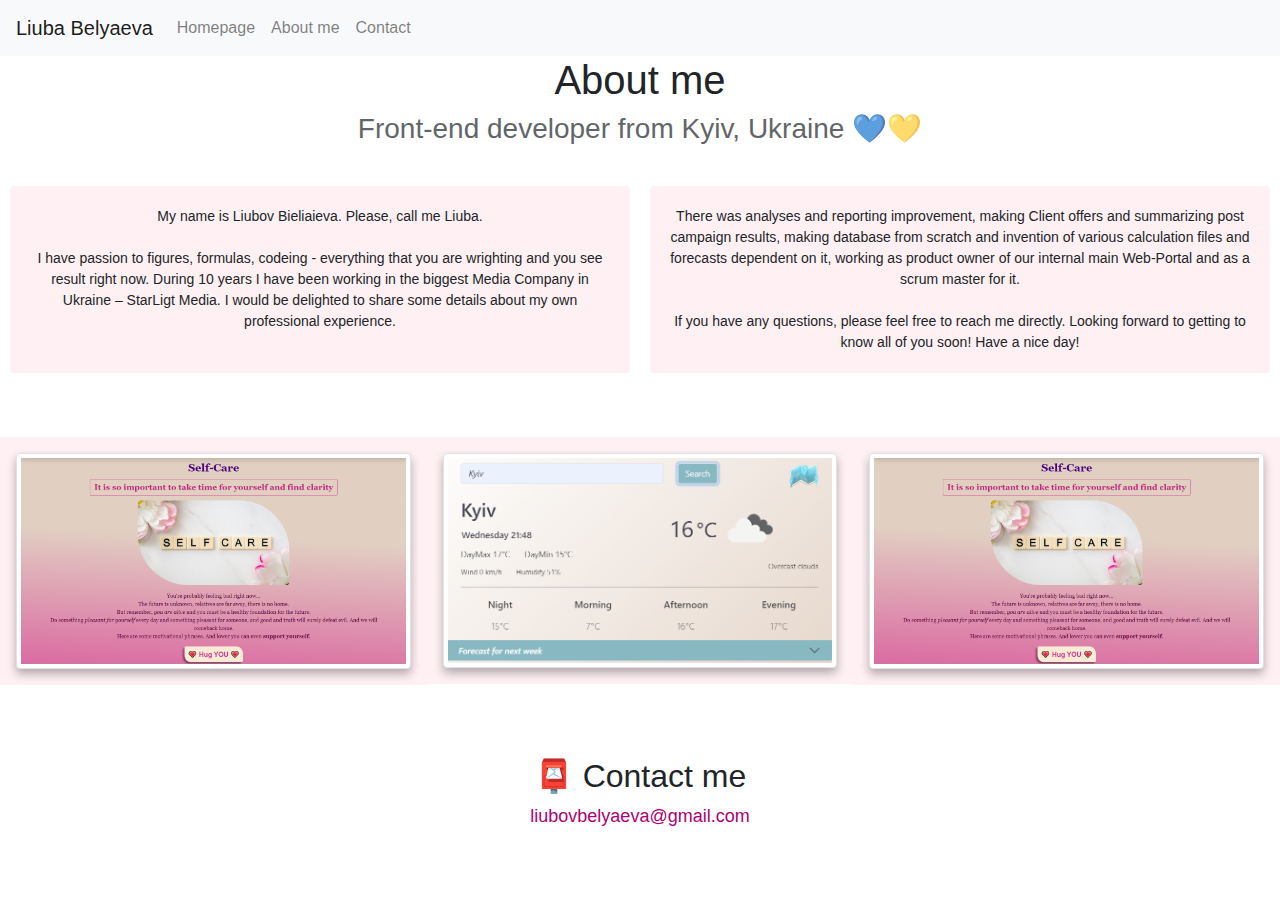
==== about.html @ 62ce24fb "sent all files to MyPortfolio" ====
<!DOCTYPE html>
<html lang="en">
  <head>
    <meta charset="UTF-8" />
    <meta http-equiv="X-UA-Compatible" content="IE=edge" />
    <meta name="viewport" content="width=device-width, initial-scale=1.0" />
    <link rel="stylesheet" href="style.css" />
    <title>About [Your name]</title>
    <link
      rel="stylesheet"
      href="https://cdn.jsdelivr.net/npm/bootstrap@4.0.0/dist/css/bootstrap.min.css"
      integrity="sha384-Gn5384xqQ1aoWXA+058RXPxPg6fy4IWvTNh0E263XmFcJlSAwiGgFAW/dAiS6JXm"
      crossorigin="anonymous"
    />
    <script
      src="https://code.jquery.com/jquery-3.2.1.slim.min.js"
      integrity="sha384-KJ3o2DKtIkvYIK3UENzmM7KCkRr/rE9/Qpg6aAZGJwFDMVNA/GpGFF93hXpG5KkN"
      crossorigin="anonymous"
    ></script>
    <script
      src="https://cdn.jsdelivr.net/npm/popper.js@1.12.9/dist/umd/popper.min.js"
      integrity="sha384-ApNbgh9B+Y1QKtv3Rn7W3mgPxhU9K/ScQsAP7hUibX39j7fakFPskvXusvfa0b4Q"
      crossorigin="anonymous"
    ></script>
    <script
      src="https://cdn.jsdelivr.net/npm/bootstrap@4.0.0/dist/js/bootstrap.min.js"
      integrity="sha384-JZR6Spejh4U02d8jOt6vLEHfe/JQGiRRSQQxSfFWpi1MquVdAyjUar5+76PVCmYl"
      crossorigin="anonymous"
    ></script>
  </head>
  <body>
    <nav class="navbar navbar-expand-lg navbar-light bg-light">
      <a class="navbar-brand" href="index.html">
        Liuba Belyaeva
      </a>
      <button
        class="navbar-toggler"
        type="button"
        data-toggle="collapse"
        data-target="#navbarSupportedContent"
        aria-controls="navbarSupportedContent"
        aria-expanded="false"
        aria-label="Toggle navigation"
      >
        <span class="navbar-toggler-icon"></span>
      </button>

      <div class="collapse navbar-collapse" id="navbarSupportedContent">
        <ul class="navbar-nav mr-auto">
          <li class="nav-item">
            <a class="nav-link" href="index.html">Homepage</a>
          </li>
          <li class="nav-item">
            <a class="nav-link" href="about.html">About me</a>
          </li>
          <li class="nav-item">
            <a class="nav-link" href="about.html#contact">Contact</a>
          </li>
        </ul>
      </div>
    </nav>
    </ br>
    
    <h1>About me</h1>
    <h3>Front-end developer from Kyiv, Ukraine 💙💛</h3>
    <div class="about-paragraphs">
      <p>
        My name is Liubov Bieliaieva. Please, call me Liuba.
        <br />
        <br />
        I have passion to figures, formulas, codeing - everything that you are
        wrighting and you see result right now. During 10 years I have been
        working in the biggest Media Company in Ukraine – StarLigt Media. I
        would be delighted to share some details about my own professional
        experience.
      </p>
      <p>
        There was analyses and reporting improvement, making Client offers and
        summarizing post campaign results, making database from scratch and
        invention of various calculation files and forecasts dependent on it,
        working as product owner of our internal main Web-Portal and as a scrum
        master for it.
        <br />
        <br />
        If you have any questions, please feel free to reach me directly.
        Looking forward to getting to know all of you soon! Have a nice day!
      </p>
    </div>
    <br />
    <div class="container-fluid">
      <div class="row align-items-center">
        <div class="col-sm-4 p-sm-3">
            <a href="https://www.shecodes.io/workshops/shecodes-basics-a172659c-9924-4c7e-833d-50d3d9b6457b/projects/892502" alt="Hug YOU" target="_blank">
          <img src="images/self-care_app.png" class="img-fluid rounded img-thumbnail shadow-lg" />
            </a>
        </div>
        <div class="col-sm-4 p-sm-3">
          <a href="https://candid-sprite-ef77f4.netlify.app/" alt="Weather APP" target="_blank">
            <img src="images/weather_app.png " class="img-fluid rounded img-thumbnail shadow " />
          </a>
          </div>
        <div class="col-sm-4 p-sm-3">
            <a href="https://www.shecodes.io/workshops/shecodes-basics-a172659c-9924-4c7e-833d-50d3d9b6457b/projects/892502" alt="Hug YOU" target="_blank">
            <img src="images/self-care_app.png" class="img-fluid rounded img-thumbnail" />
            </a>
          </div>
      </div>
    </div>
    <br />
    <br />
    <br />
    <div id="contact">
      <h2>📮 Contact me</h2>
      <a href="mailto:liubovbelyaeva@gmail.com" class="email-link">
        liubovbelyaeva@gmail.com
      </a>
    </div>
    <br />
    <br />
      <br />
  </body>
</html>
---- style.css ----
:root {
   #6c63ff;
  --secondary-color: rgb(255, 241, 243);
  --box-shadow: 0 5px 10px rgba(0, 0, 0, 0.3);
  
  --primary-color: #ad0175;
    --text-color: #180110;
  
}



h1,
h2,
h3 {
  text-align: center;
  margin: 0;
  color: var(--primary-color);
}

h1 {
  font-size: 96px;
}

h2 {
  font-size: 48px;
}

h3 {
  font-size: 24px;
  opacity: 0.7;
}

p {
  background: var(--secondary-color);
  padding: 20px;
  border-radius: 4px;
  font-size: 14px;
  line-height: 1.5;
  text-align: center;
  flex: 1;
}

.navigation-links {
  display: flex;
  margin-top: 40px;
  justify-content: center;
}

.navigation-links a {
  margin: 20px;
  border-radius: 4px;
  padding: 20px 15px;
  text-decoration: none;
  text-transform: capitalize;
}

.contact-link {
  background: var(--primary-color);
  box-shadow: var(--box-shadow);
  color: white;
}
.contact-link:hover {
  text-decoration: none;
  font-weight: 500;
  color: white;

}

.about-link {
  color: var(--primary-color);
  border: 1px solid var(--primary-color);
  
}
.about-link:hover {
  text-decoration: none;
  font-weight: 500;
  color: var(--primary-color);
}

button {
  background-color: var(--primary-color);
  color: white;
  box-shadow: var(--box-shadow);
}

button:hover {
  
  color: white;
  font-weight: 500;
}


.homepage-link {
  color: var(--primary-color);
  text-align: center;
  display: block;
}

.about-paragraphs {
  display: flex;
  justify-content: space-evenly;
  margin: 30px 0;
}

.about-paragraphs p {
  margin: 10px;
}

.email-link {
  display: flex;
  justify-content: center;
  color: var(--primary-color);
  font-size: 18px;
  text-decoration: none;
}

.email-link:hover {
  text-decoration: underline;
}

.col-sm-4 {
  background: var(--secondary-color);
}

img {
  box-shadow: var(--box-shadow);
  }

  .navbar-style {
    background-color: var(--secondary-color);
  }
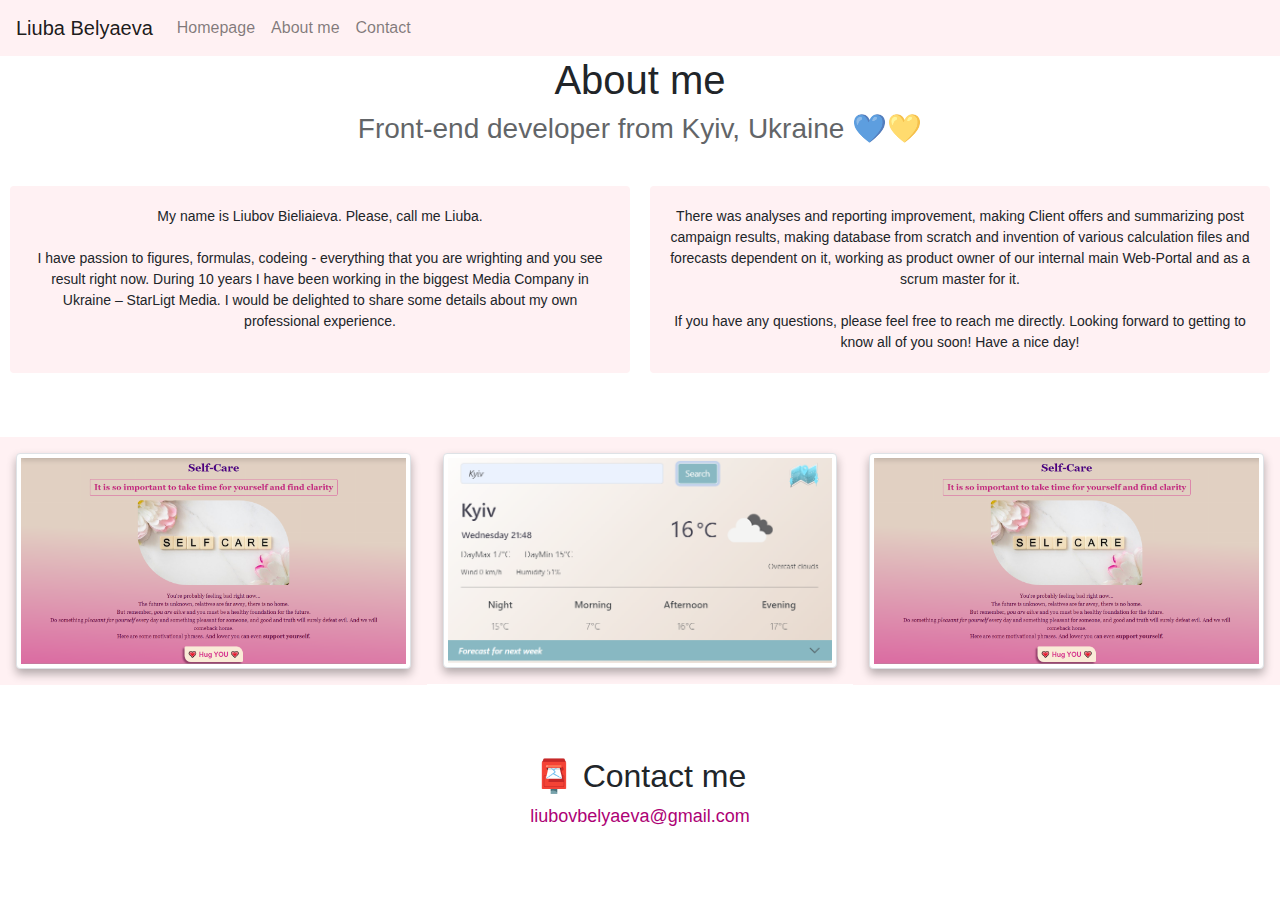
==== commit 7c00a837: "Corrected Navbar color on About Page" ====
--- a/about.html
+++ b/about.html
@@ -4,8 +4,9 @@
     <meta charset="UTF-8" />
     <meta http-equiv="X-UA-Compatible" content="IE=edge" />
     <meta name="viewport" content="width=device-width, initial-scale=1.0" />
+    <meta name="description" content="Front-end developer pass"/>
     <link rel="stylesheet" href="style.css" />
-    <title>About [Your name]</title>
+    <title>About Liubov Bieliaieva</title>
     <link
       rel="stylesheet"
       href="https://cdn.jsdelivr.net/npm/bootstrap@4.0.0/dist/css/bootstrap.min.css"
@@ -29,8 +30,8 @@
     ></script>
   </head>
   <body>
-    <nav class="navbar navbar-expand-lg navbar-light bg-light">
-      <a class="navbar-brand" href="index.html">
+    <nav class="navbar navbar-expand-lg navbar-light navbar-style">
+      <a class="navbar-brand" href="index.html" title="Go to Homepage">
         Liuba Belyaeva
       </a>
       <button
@@ -48,13 +49,13 @@
       <div class="collapse navbar-collapse" id="navbarSupportedContent">
         <ul class="navbar-nav mr-auto">
           <li class="nav-item">
-            <a class="nav-link" href="index.html">Homepage</a>
+            <a class="nav-link" href="index.html" title="Homepage">Homepage</a>
           </li>
           <li class="nav-item">
-            <a class="nav-link" href="about.html">About me</a>
+            <a class="nav-link" href="about.html" title="Reloap About me Page">About me</a>
           </li>
           <li class="nav-item">
-            <a class="nav-link" href="about.html#contact">Contact</a>
+            <a class="nav-link" href="about.html#contact" title="Contact me">Contact</a>
           </li>
         </ul>
       </div>
@@ -90,17 +91,17 @@
     <div class="container-fluid">
       <div class="row align-items-center">
         <div class="col-sm-4 p-sm-3">
-            <a href="https://www.shecodes.io/workshops/shecodes-basics-a172659c-9924-4c7e-833d-50d3d9b6457b/projects/892502" alt="Hug YOU" target="_blank">
+            <a href="https://www.shecodes.io/workshops/shecodes-basics-a172659c-9924-4c7e-833d-50d3d9b6457b/projects/892502" alt="Hug YOU" target="_blank" title="Self-Care App Landing Page">
           <img src="images/self-care_app.png" class="img-fluid rounded img-thumbnail shadow-lg" />
             </a>
         </div>
         <div class="col-sm-4 p-sm-3">
-          <a href="https://candid-sprite-ef77f4.netlify.app/" alt="Weather APP" target="_blank">
+          <a href="https://candid-sprite-ef77f4.netlify.app/" alt="Weather APP" target="_blank" title="Weather App Landing Page">
             <img src="images/weather_app.png " class="img-fluid rounded img-thumbnail shadow " />
           </a>
           </div>
         <div class="col-sm-4 p-sm-3">
-            <a href="https://www.shecodes.io/workshops/shecodes-basics-a172659c-9924-4c7e-833d-50d3d9b6457b/projects/892502" alt="Hug YOU" target="_blank">
+            <a href="https://www.shecodes.io/workshops/shecodes-basics-a172659c-9924-4c7e-833d-50d3d9b6457b/projects/892502" alt="Hug YOU" target="_blank" title="Self-Care App Landing Page">
             <img src="images/self-care_app.png" class="img-fluid rounded img-thumbnail" />
             </a>
           </div>
@@ -111,7 +112,7 @@
     <br />
     <div id="contact">
       <h2>📮 Contact me</h2>
-      <a href="mailto:liubovbelyaeva@gmail.com" class="email-link">
+      <a href="mailto:liubovbelyaeva@gmail.com" class="email-link" title="Go to write an e-mail">
         liubovbelyaeva@gmail.com
       </a>
     </div>
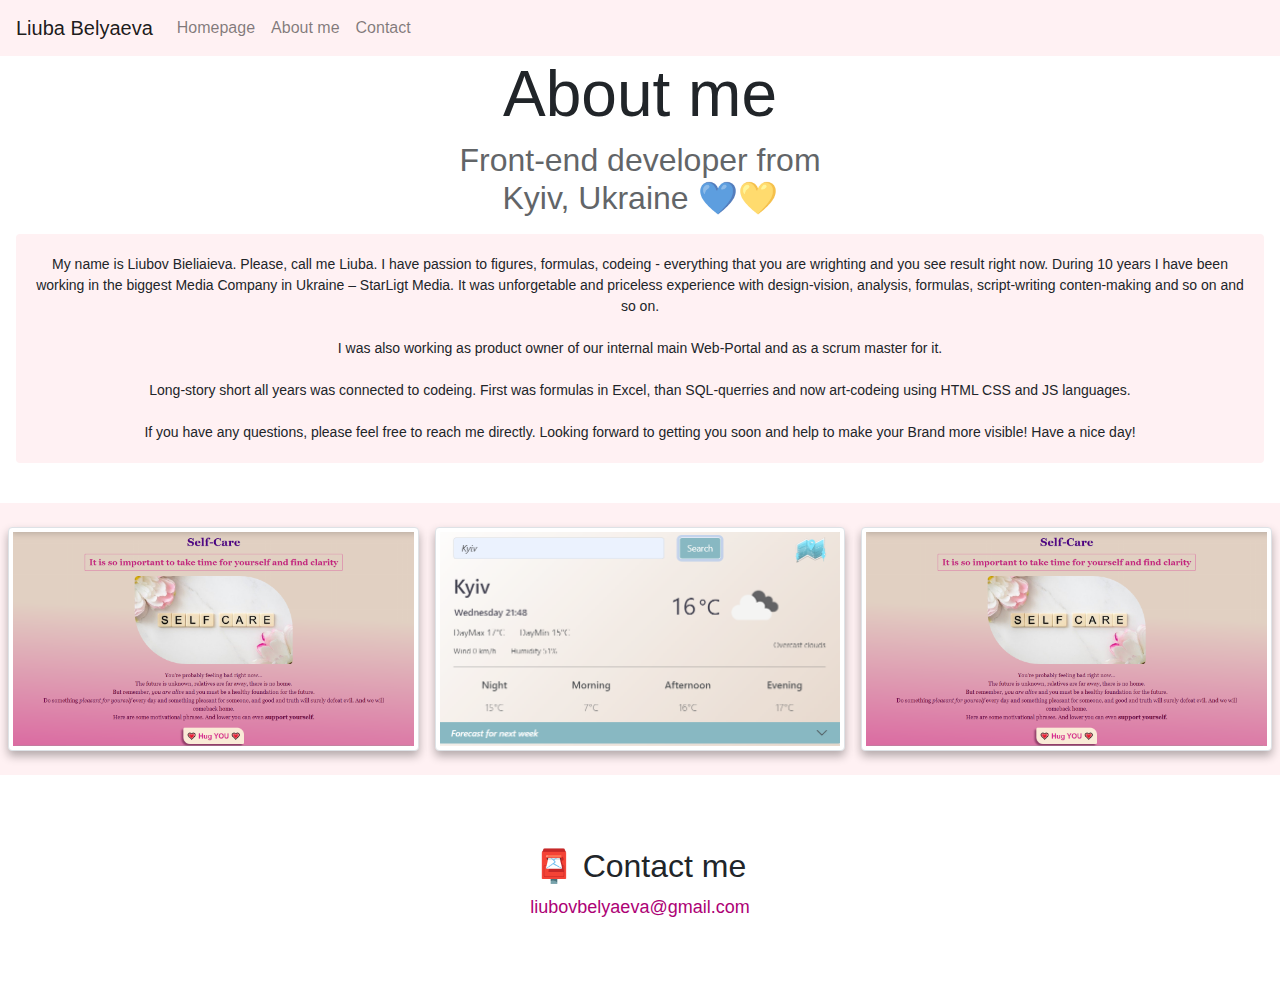
==== commit 45ececba: "Responsive to less than md screen or 600 px" ====
--- a/about.html
+++ b/about.html
@@ -6,7 +6,7 @@
     <meta name="viewport" content="width=device-width, initial-scale=1.0" />
     <meta name="description" content="Front-end developer pass"/>
     <link rel="stylesheet" href="style.css" />
-    <title>About Liubov Bieliaieva</title>
+    <title>Front-end developer Liubov Bieliaieva</title>
     <link
       rel="stylesheet"
       href="https://cdn.jsdelivr.net/npm/bootstrap@4.0.0/dist/css/bootstrap.min.css"
@@ -62,47 +62,44 @@
     </nav>
     </ br>
     
-    <h1>About me</h1>
-    <h3>Front-end developer from Kyiv, Ukraine 💙💛</h3>
-    <div class="about-paragraphs">
-      <p>
+    <h3 class="aboutMe">About me</h3>
+    <h1 class="frontEnd">Front-end developer from <br/>Kyiv, Ukraine 💙💛</h1>
+    
+      <p class="m-3">
         My name is Liubov Bieliaieva. Please, call me Liuba.
+        
+        I have passion to figures, formulas, codeing - everything that you are
+        wrighting and you see result right now. During 10 years I have been
+        working in the biggest Media Company in Ukraine – StarLigt Media. It was unforgetable and priceless experience with design-vision, analysis, formulas, script-writing conten-making and so on and so on.
         <br />
         <br />
-        I have passion to figures, formulas, codeing - everything that you are
-        wrighting and you see result right now. During 10 years I have been
-        working in the biggest Media Company in Ukraine – StarLigt Media. I
-        would be delighted to share some details about my own professional
-        experience.
-      </p>
-      <p>
-        There was analyses and reporting improvement, making Client offers and
-        summarizing post campaign results, making database from scratch and
-        invention of various calculation files and forecasts dependent on it,
-        working as product owner of our internal main Web-Portal and as a scrum
+        I was also working as product owner of our internal main Web-Portal and as a scrum
         master for it.
+      
         <br />
         <br />
-        If you have any questions, please feel free to reach me directly.
-        Looking forward to getting to know all of you soon! Have a nice day!
+        Long-story short all years was connected to codeing. First was formulas in Excel, than SQL-querries and now art-codeing using HTML CSS and JS languages.
+        <br />
+        <br />If you have any questions, please feel free to reach me directly.
+        Looking forward to getting you soon and help to make your Brand more visible! Have a nice day!
       </p>
-    </div>
+    
     <br />
     <div class="container-fluid">
       <div class="row align-items-center">
-        <div class="col-sm-4 p-sm-3">
+        <div class="col-sm-4 p-sm-2 ">
             <a href="https://www.shecodes.io/workshops/shecodes-basics-a172659c-9924-4c7e-833d-50d3d9b6457b/projects/892502" alt="Hug YOU" target="_blank" title="Self-Care App Landing Page">
-          <img src="images/self-care_app.png" class="img-fluid rounded img-thumbnail shadow-lg" />
+          <img src="images/self-care_app.png" class="img-fluid rounded img-thumbnail shadow-lg mt-3 mb-3" />
             </a>
         </div>
-        <div class="col-sm-4 p-sm-3">
+        <div class="col-sm-4 p-sm-2">
           <a href="https://candid-sprite-ef77f4.netlify.app/" alt="Weather APP" target="_blank" title="Weather App Landing Page">
-            <img src="images/weather_app.png " class="img-fluid rounded img-thumbnail shadow " />
+            <img src="images/weather_app.png " class="img-fluid rounded img-thumbnail shadow mt-3 mb-3" />
           </a>
           </div>
-        <div class="col-sm-4 p-sm-3">
+        <div class="col-sm-4 p-sm-2">
             <a href="https://www.shecodes.io/workshops/shecodes-basics-a172659c-9924-4c7e-833d-50d3d9b6457b/projects/892502" alt="Hug YOU" target="_blank" title="Self-Care App Landing Page">
-            <img src="images/self-care_app.png" class="img-fluid rounded img-thumbnail" />
+            <img src="images/self-care_app.png" class="img-fluid rounded img-thumbnail mt-3 mb-3" />
             </a>
           </div>
       </div>
--- a/style.css
+++ b/style.css
@@ -18,17 +18,19 @@
   color: var(--primary-color);
 }
 
-h1 {
-  font-size: 96px;
-}
 
-h2 {
-  font-size: 48px;
-}
+.name, .aboutMe {font-size: 64px;}
+@media (max-width:600px) {.name, .aboutMe {font-size: 42px;}}
+
+
+.frontEnd {font-size: 32px;
+opacity: 0.7;}
+@media (max-width:600px) {.frontEnd, h2 {font-size: 28px;}}
+
 
 h3 {
   font-size: 24px;
-  opacity: 0.7;
+  
 }
 
 p {
@@ -43,12 +45,12 @@
 
 .navigation-links {
   display: flex;
-  margin-top: 40px;
+  margin-top: 30px;
   justify-content: center;
 }
 
 .navigation-links a {
-  margin: 20px;
+  margin: 10px;
   border-radius: 4px;
   padding: 20px 15px;
   text-decoration: none;
@@ -77,6 +79,8 @@
   font-weight: 500;
   color: var(--primary-color);
 }
+
+.apps {opacity: 1;}
 
 button {
   background-color: var(--primary-color);
@@ -129,4 +133,6 @@
 
   .navbar-style {
     background-color: var(--secondary-color);
-  }+  }
+
+  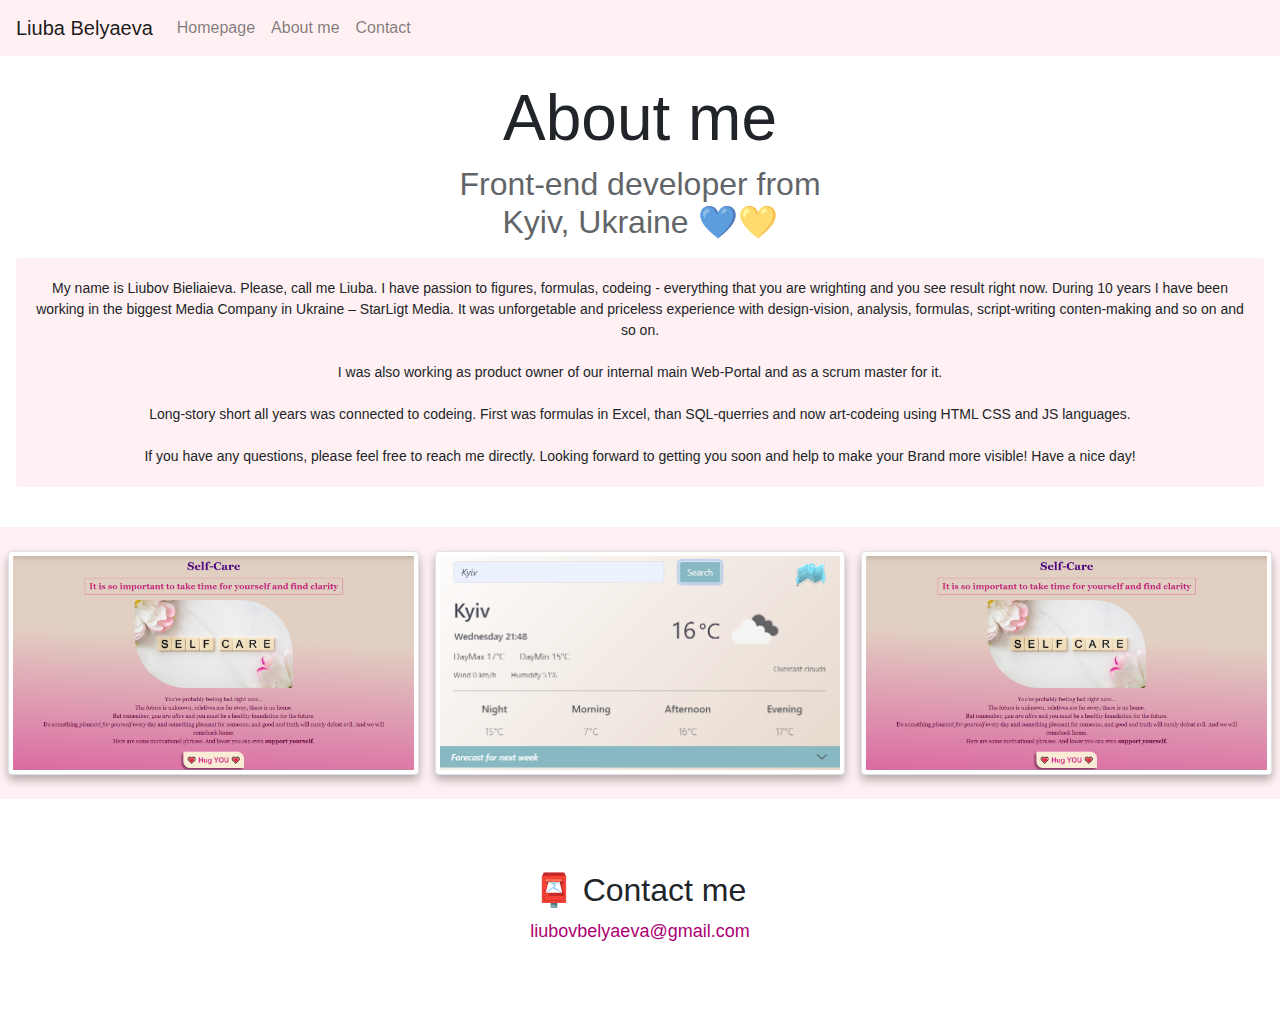
==== commit 63b826f0: "Added GA" ====
--- a/about.html
+++ b/about.html
@@ -28,6 +28,15 @@
       integrity="sha384-JZR6Spejh4U02d8jOt6vLEHfe/JQGiRRSQQxSfFWpi1MquVdAyjUar5+76PVCmYl"
       crossorigin="anonymous"
     ></script>
+    <!-- Google tag (gtag.js) -->
+<script async src="https://www.googletagmanager.com/gtag/js?id=G-9D2HBGGYWY"></script>
+<script>
+  window.dataLayer = window.dataLayer || [];
+  function gtag(){dataLayer.push(arguments);}
+  gtag('js', new Date());
+
+  gtag('config', 'G-9D2HBGGYWY');
+</script>
   </head>
   <body>
     <nav class="navbar navbar-expand-lg navbar-light navbar-style">
@@ -60,7 +69,7 @@
         </ul>
       </div>
     </nav>
-    </ br>
+    <br />
     
     <h3 class="aboutMe">About me</h3>
     <h1 class="frontEnd">Front-end developer from <br/>Kyiv, Ukraine 💙💛</h1>
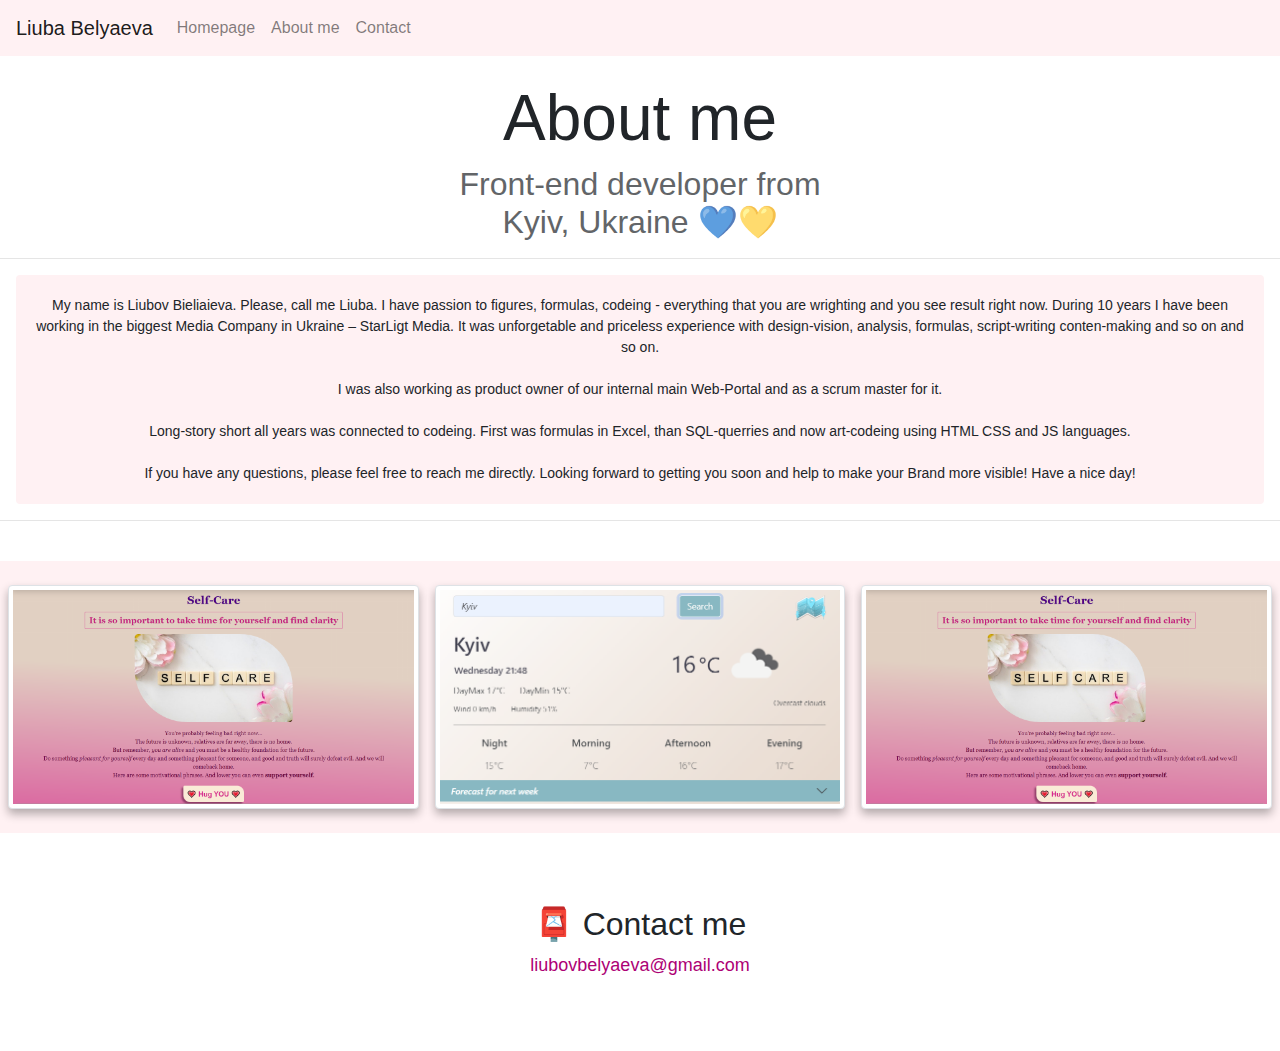
==== commit cf5a5a5e: "Small improvements" ====
--- a/about.html
+++ b/about.html
@@ -74,6 +74,7 @@
     <h3 class="aboutMe">About me</h3>
     <h1 class="frontEnd">Front-end developer from <br/>Kyiv, Ukraine 💙💛</h1>
     
+    <hr/>
       <p class="m-3">
         My name is Liubov Bieliaieva. Please, call me Liuba.
         
@@ -92,7 +93,7 @@
         <br />If you have any questions, please feel free to reach me directly.
         Looking forward to getting you soon and help to make your Brand more visible! Have a nice day!
       </p>
-    
+      <hr/>
     <br />
     <div class="container-fluid">
       <div class="row align-items-center">
